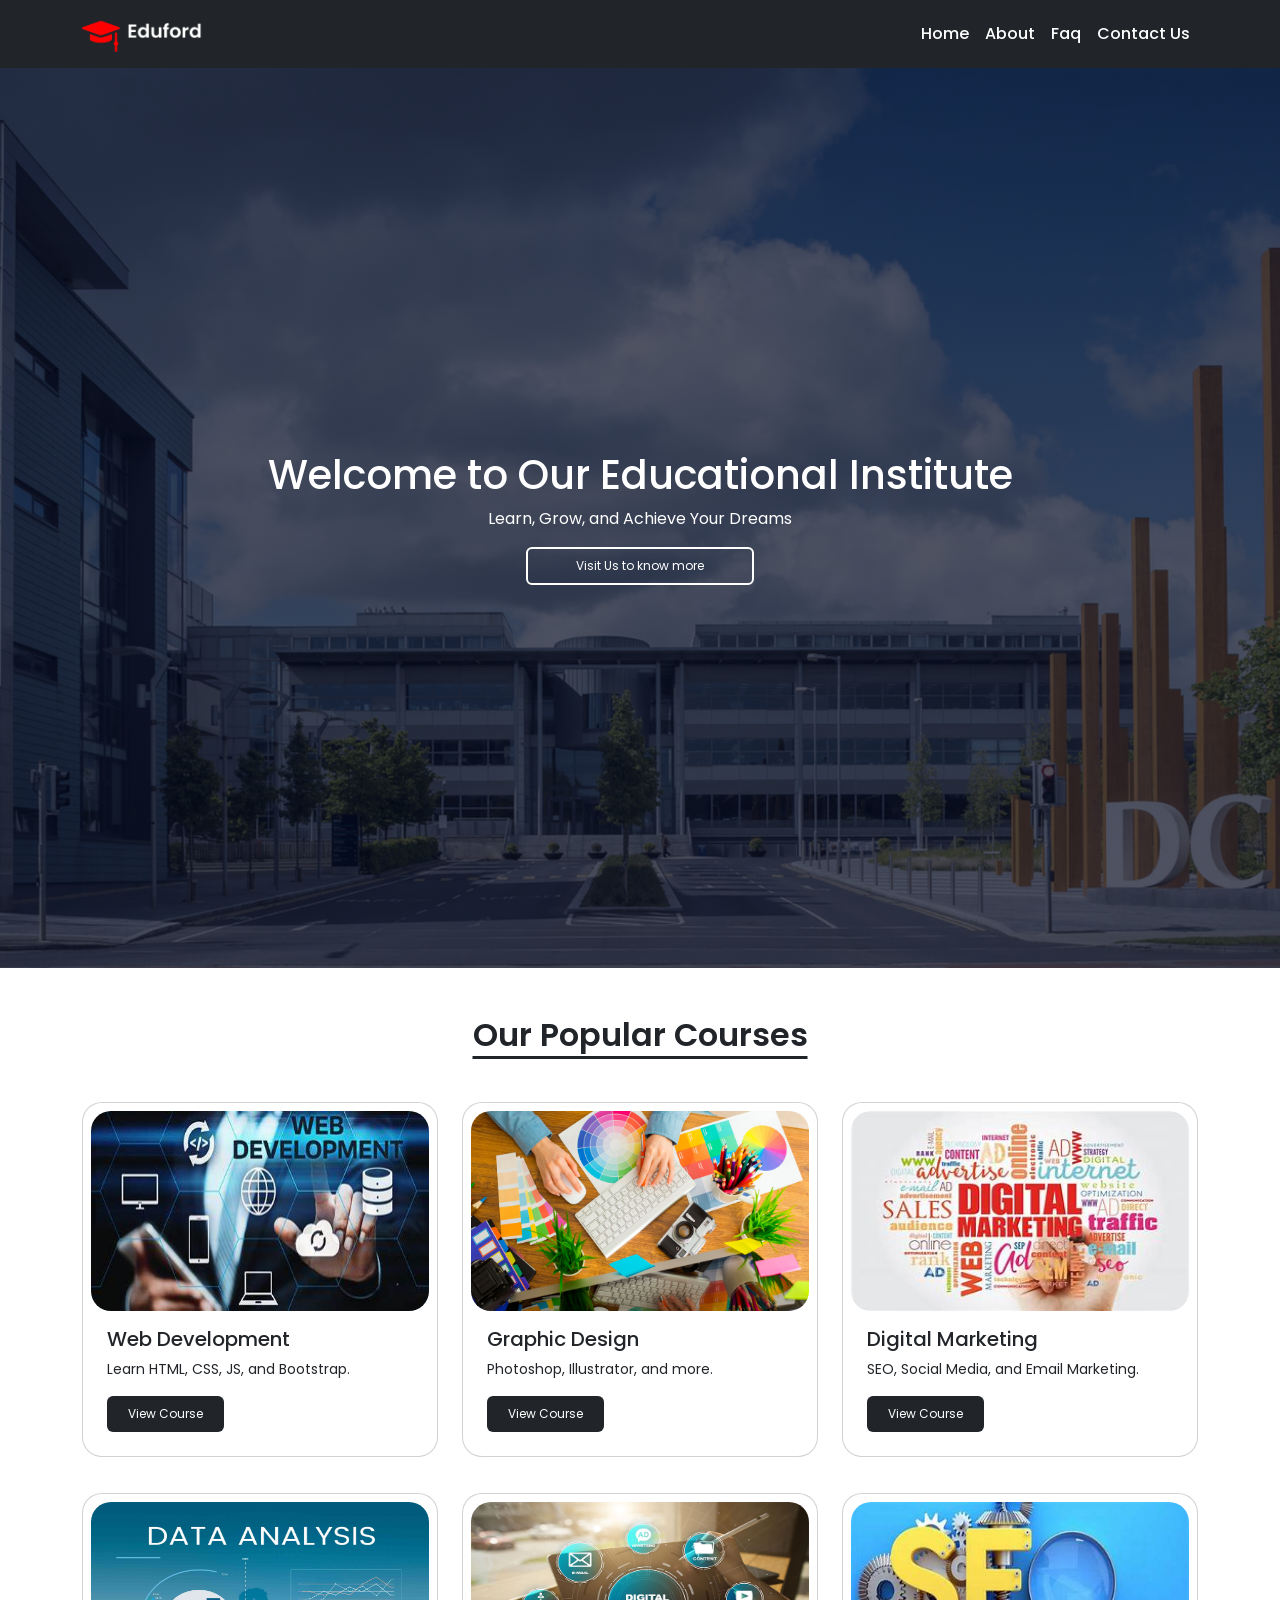
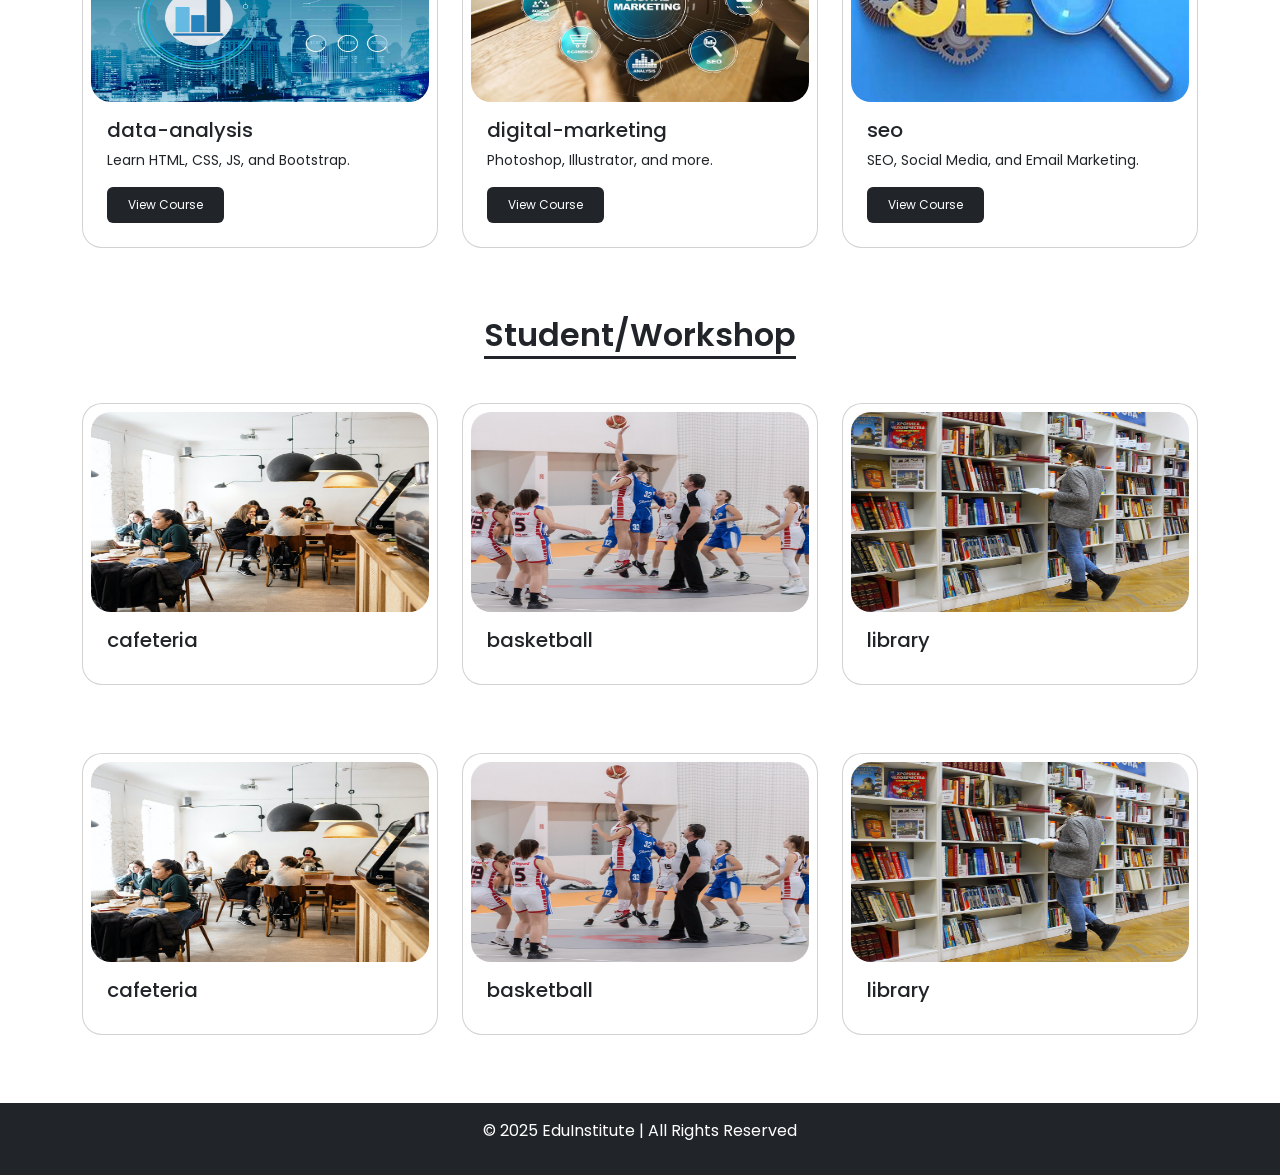
==== index.html @ 547bfbd9 "folder location changed" ====
<!DOCTYPE html>
<html lang="en">
<head>
    <meta charset="UTF-8">
    <meta name="viewport" content="width=device-width, initial-scale=1.0">
    <title>Educational Institute</title>
    <link href="https://fonts.googleapis.com/css2?family=Poppins:wght@400;500;600&display=swap" rel="stylesheet">
    <link rel="stylesheet" href="https://cdn.jsdelivr.net/npm/bootstrap@5.3.0/dist/css/bootstrap.min.css">
    <link rel="stylesheet" href="https://cdn.jsdelivr.net/npm/bootstrap-icons@1.11.3/font/bootstrap-icons.css">
    <link rel="stylesheet" href="style.css">
</head>
<body>

<!-- Navbar -->
 <section >
  <nav class="navbar navbar-expand-sm bg-dark">
    <div class="container">
      <a class="navbar-brand fs-3  fw-bold" href="#"><img class="logo" src="../images/logo.png" alt=""></a>
      <button class="navbar-toggler" type="button" data-bs-toggle="collapse" data-bs-target="#navbarSupportedContent" aria-controls="navbarSupportedContent" aria-expanded="false" aria-label="Toggle navigation">
        <span class="navbar-toggler-icon"></span>
      </button>
      <div class="collapse navbar-collapse " id="navbarSupportedContent">
        <ul class="navbar-nav ms-auto mb-2 mb-lg-0 ">
          <li class="nav-item">
            <a class="nav-link" href="#">Home</a>
          </li>
          <li class="nav-item">
            <a class="nav-link  " href="About.html">About</a>
          <li class="nav-item">
            <a class="nav-link  " href="Faq.html" >Faq</a>
          </li>
          <li class="nav-item">
            <a class="nav-link  " href="contact.html" >Contact Us</a>
          </li>
        </ul>
      
      </div>
    </div>
  </nav>
</section>
  <div class="hero-area">
    <div class="hero-info">
      <h1 class="">Welcome to Our Educational Institute</h1>
      <p>Learn, Grow, and Achieve Your Dreams</p>
      <button class="hero-btn btn px-5 py-2 border-2">Visit Us to know more </button>

    </div>
  
  </div>



<!-- Hero Section -->



   

 


<!-- Courses Section -->
  <div class="container mt-5">
    <h2 class="heading text-center">Our Popular Courses</h2>
    <div class="row mt-5">
        <div class="col-md-4">
            <div class="card">
                <img src="../images/web-development.jpeg"  alt="Course 1">
                <div class="card-body">
                    <h5 class="card-title">Web Development</h5>
                    <p class="card-text ">Learn HTML, CSS, JS, and Bootstrap.</p>
                    <a href="courses.html" class="btn">View Course</a>
                </div>
            </div>
        </div>
        <div class="col-md-4">
            <div class="card">
                <img src="../images/Graphic-Designing.jpg" class="" alt="Course 2">
                <div class="card-body">
                    <h5 class="card-title">Graphic Design</h5>
                    <p class="card-text "> Photoshop, Illustrator, and more.</p>
                    <a href="courses.html" class="btn">View Course</a>
                </div>
            </div>
        </div>
        <div class="col-md-4">
            <div class="card">
                <img src="../images/digital-markteting.jpeg" class="" alt="Course 3">
                <div class="card-body">
                    <h5 class="card-title">Digital Marketing</h5>
                    <p class="card-text ">SEO, Social Media, and Email Marketing.</p>
                    <a href="courses.html" class="btn">View Course</a>
                </div>
            </div>
        </div>
    </div>
    <!-- 2nd row of course -->
    <div class="row mt-3">
      <div class="col-md-4">
          <div class="card">
              <img src="../images/data-analysis.jpg"  alt="Course 1">
              <div class="card-body">
                  <h5 class="card-title">data-analysis</h5>
                  <p class="card-text ">Learn HTML, CSS, JS, and Bootstrap.</p>
                  <a href="courses.html" class="btn">View Course</a>
              </div>
          </div>
      </div>
      <div class="col-md-4">
          <div class="card">
              <img src="../images/digital-marketing.jpg" class="" alt="Course 2">
              <div class="card-body">
                  <h5 class="card-title">digital-marketing</h5>
                  <p class="card-text "> Photoshop, Illustrator, and more.</p>
                  <a href="courses.html" class="btn">View Course</a>
              </div>
          </div>
      </div>
      <div class="col-md-4">
          <div class="card">
              <img src="../images/seo.jpeg" class="" alt="Course 3">
              <div class="card-body">
                  <h5 class="card-title">seo</h5>
                  <p class="card-text ">SEO, Social Media, and Email Marketing.</p>
                  <a href="courses.html" class="btn">View Course</a>
              </div>
          </div>
      </div>
  </div>
</div>  

<!-- Student/Workshop -->
 <div class="container mt-5">
  <h2 class="heading text-center">Student/Workshop</h2>
  <div class="row mt-5">
      <div class="col-md-4">
          <div class="card">
              <img src="../images/cafeteria.png" class="card-img-top" alt="Course 1">
              <div class="card-body">
                  <h5 class="card-title">cafeteria</h5>
                
              
              </div>
          </div>
      </div>
      <div class="col-md-4">
          <div class="card">
              <img src="../images/basketball.png" class="card-img-top" alt="Course 2">
              <div class="card-body">
                  <h5 class="card-title">basketball</h5>
               
              </div>
          </div>
      </div>
      <div class="col-md-4">
          <div class="card">
              <img src="../images/library.png" class="card-img-top" alt="Course 3">
              <div class="card-body">
                  <h5 class="card-title">library</h5>
                 
              </div>
          </div>
      </div>
  </div>
  <!-- 2nd row -->
  <div class="row mt-5">
    <div class="col-md-4">
        <div class="card">
            <img src="../images/cafeteria.png" class="card-img-top" alt="Course 1">
            <div class="card-body">
                <h5 class="card-title">cafeteria</h5>
              
            
            </div>
        </div>
    </div>
    <div class="col-md-4">
        <div class="card">
            <img src="../images/basketball.png" class="card-img-top" alt="Course 2">
            <div class="card-body">
                <h5 class="card-title">basketball</h5>
             
            </div>
        </div>
    </div>
    <div class="col-md-4">
        <div class="card">
            <img src="../images/library.png" class="card-img-top" alt="Course 3">
            <div class="card-body">
                <h5 class="card-title">library</h5>
               
            </div>
        </div>
    </div>
</div>
</div> 
<!-- Footer -->
<footer class="bg-dark text-white text-center py-3 mt-5">
    <p>&copy; 2025 EduInstitute | All Rights Reserved</p>
</footer> 

<script src="https://cdn.jsdelivr.net/npm/bootstrap@5.3.0/dist/js/bootstrap.bundle.min.js"></script>
</body>
</html>
---- style.css ----
*{
    margin: 0;
    padding: 0;
    box-sizing: border-box;
    font-family: "Poppins", serif;

}
.logo{
    width: 120px;
    height: auto;
   
}
.nav-link{
    font-weight: 500;
}
.nav-link{
    color: white;
}
.nav-link:hover {
    text-decoration: underline;
    color: #ff5733 ;
    animation-duration: 0.5s;
    text-underline-offset: 3px;
}
.hero-area{
    background-image: linear-gradient(rgba(4,9,30,0.7),rgba(4,9,30,0.7)),url(../images/banner.png);
    width: 100%;
    height: 100vh;
    background-size: cover;
    background-position: center;
    position: relative;
}

 .hero-info{
    width: 100%;
    color: white;
    position: absolute;
    top: 50%;
    left: 50%;
    transform: translate(-50%,-50%);
    text-align: center;
} 
 .hero-btn {
    color: white;
    border: 1px solid white;
    font-size: 12px;
    background: transparent;
    cursor: pointer;
}
.hero-btn:hover{
    border: 1px solid #fff;
    background-color: #8a0303;
    transition: 1s;
} 
.heading{
    font-weight: 600;
    text-decoration: underline;
    text-underline-offset: 10px;
    margin-bottom: 20px;
}
.card {
    border-radius: 20px;
    margin-bottom: 20px;
    padding: 8px;
}
.card img{
    width: 100%;
    height: 200px;
    border-radius: 20px;

}
.card-text{
    font-size: 14px;
}
.card .btn{
    background: #212529;
    color: white;
    font-size: 12px;
    padding: 8px 20px;
}
.card .btn:hover{
    background-color: #FF0000;
    transition: 1s ease-in-out;
    
}
.about-area{
    background-image: linear-gradient(rgba(4,9,30,0.7),rgba(4,9,30,0.7)),url(../images/background.jpg);
    width: 100%;
    height: 100vh;
    background-size: cover;
    background-position: center;
    position: relative;
}
.about-content{
    margin-top: 60px;
    display: flex;
    align-items: center;
    justify-content: space-around;
    gap: 30px;
}
.about-img{
    width: 100%;
    height: 70vh;
}
.about-text{
    font-size: 14px;
}
.profile-img{
    width: 100px;
    height: 100px;
    border-radius: 50%;
   
}
.profile-content{
    align-items: center;
    justify-items: center;
}
.profile-info{
    margin-top: 60px;
}
.profile-info h5{
    padding: 10px 0;
}
.profile-info p{
    margin-top: -15px;
}
.contact-section {
    color: #212529;
    margin-top: 20px;
    border-radius: 10px;
   
}
.contact-item {
    display: flex;
    align-items: center;
    gap: 15px; /* Space between icon and text */
    margin: 15px 0;
}
.contact-heading {
    margin-bottom: 30px;
}
.icon-box {
    width: 40px;
    height: 40px;
    background: rgba(255, 255, 255, 0.2);
    display: flex;
    justify-content: center;
    align-items: center;
    border-radius: 50%;
}
.icon-box i {
    font-size: 18px;
    color: #212529;
}
.contact-item p {
    margin: 0;
    font-size: 12px;
}
.contact-item strong {
    display: block;
}
.social-icon{
    display: flex;
    align-items: center;
    justify-content: start;
    margin-top: 16px;
}
.social-icon .bi{
  
  padding: 4px 6px;
   border-radius: 50%;
   
}
.social-icon .bi:hover{
     background-color: #212529;
     color: white;
     transition: 1s ease-in-out;
}
/* Faq-section */
.faq-section {
            max-width: 700px;
            margin: 50px auto;
            background: white;
            padding: 20px;
            border-radius: 10px;
            box-shadow: 0px 4px 10px rgba(0, 0, 0, 0.1);
        }
        .faq-item {
            border-bottom: 1px solid #ddd;
            padding: 10px 0;
        }
        .faq-header {
            font-weight: bold;
            display: flex;
            justify-content: space-between;
            align-items: center;
            cursor: pointer;
            font-size: 18px;
        }
        .faq-content {
            display: none;
            padding-top: 10px;
            color: #555;
        }
        .faq-icon {
            transition: transform 0.3s ease;
        }
        .rotate {
            transform: rotate(180deg);
        }
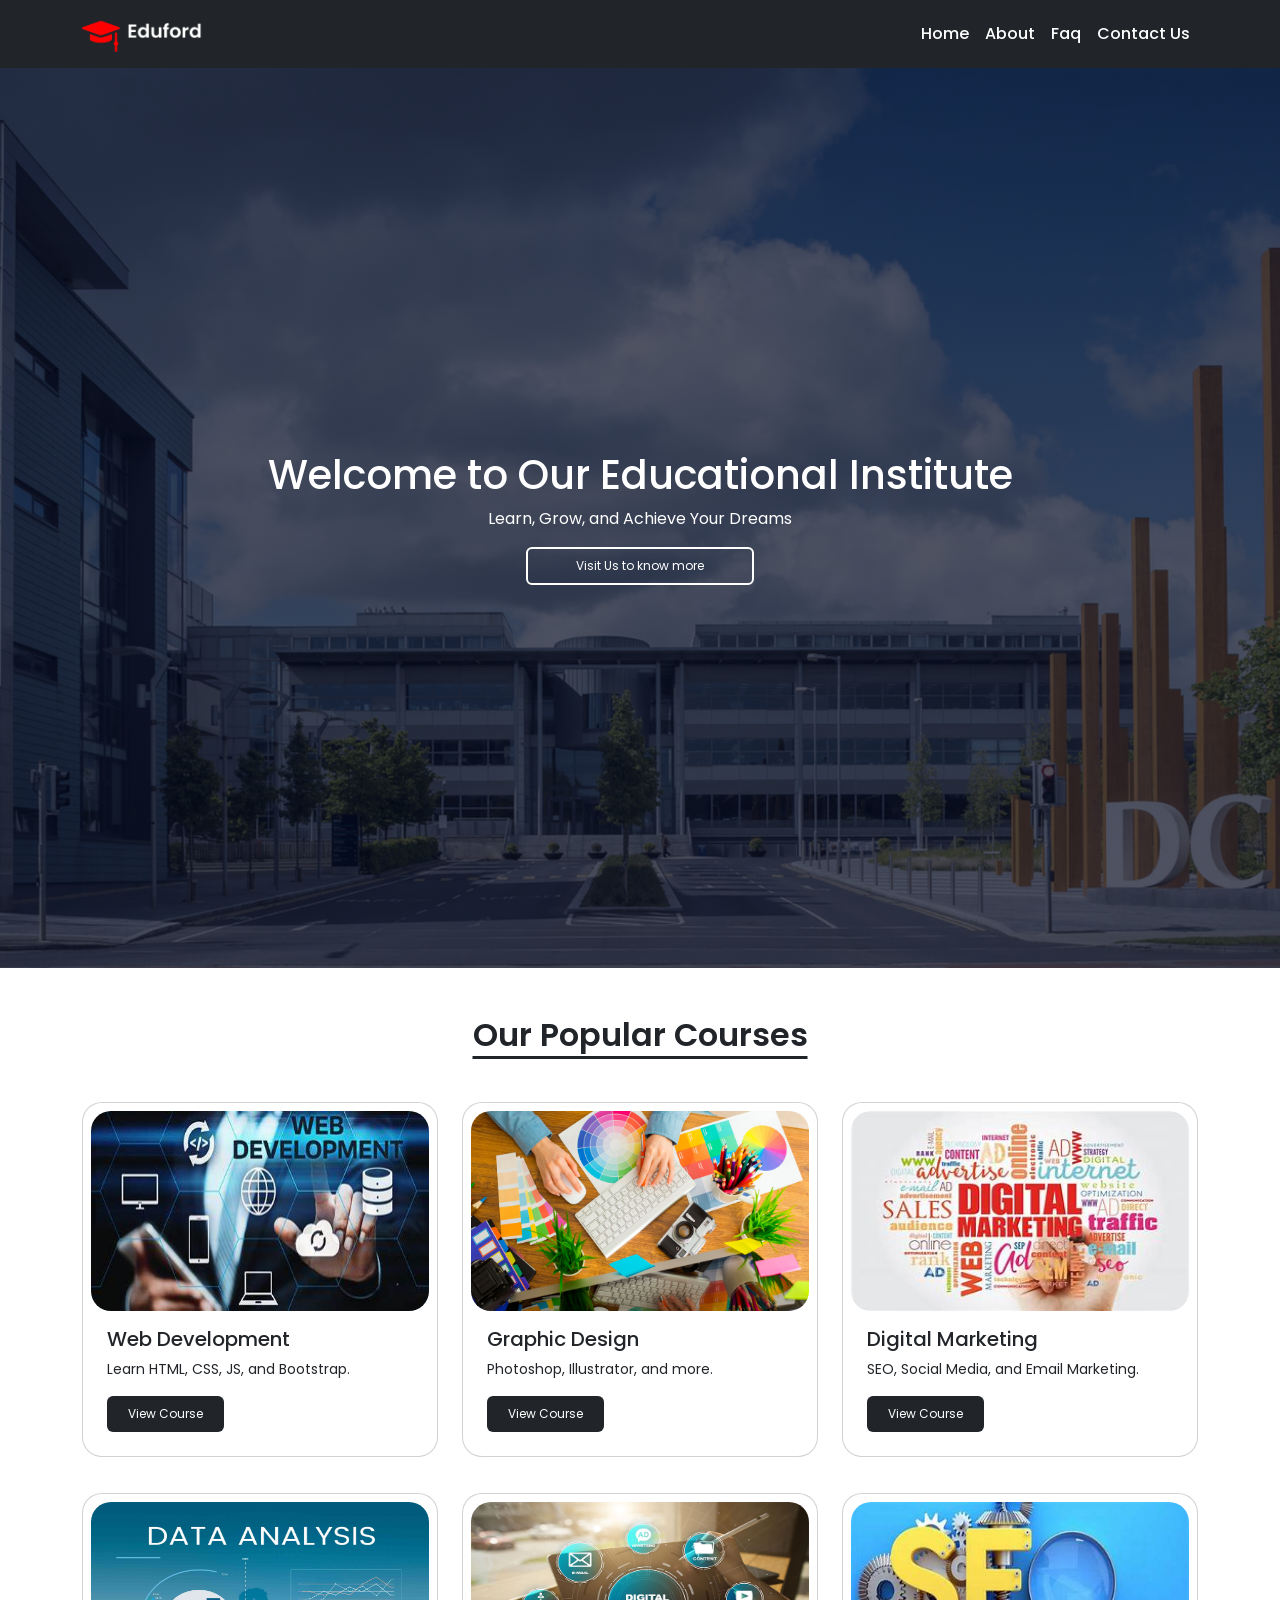
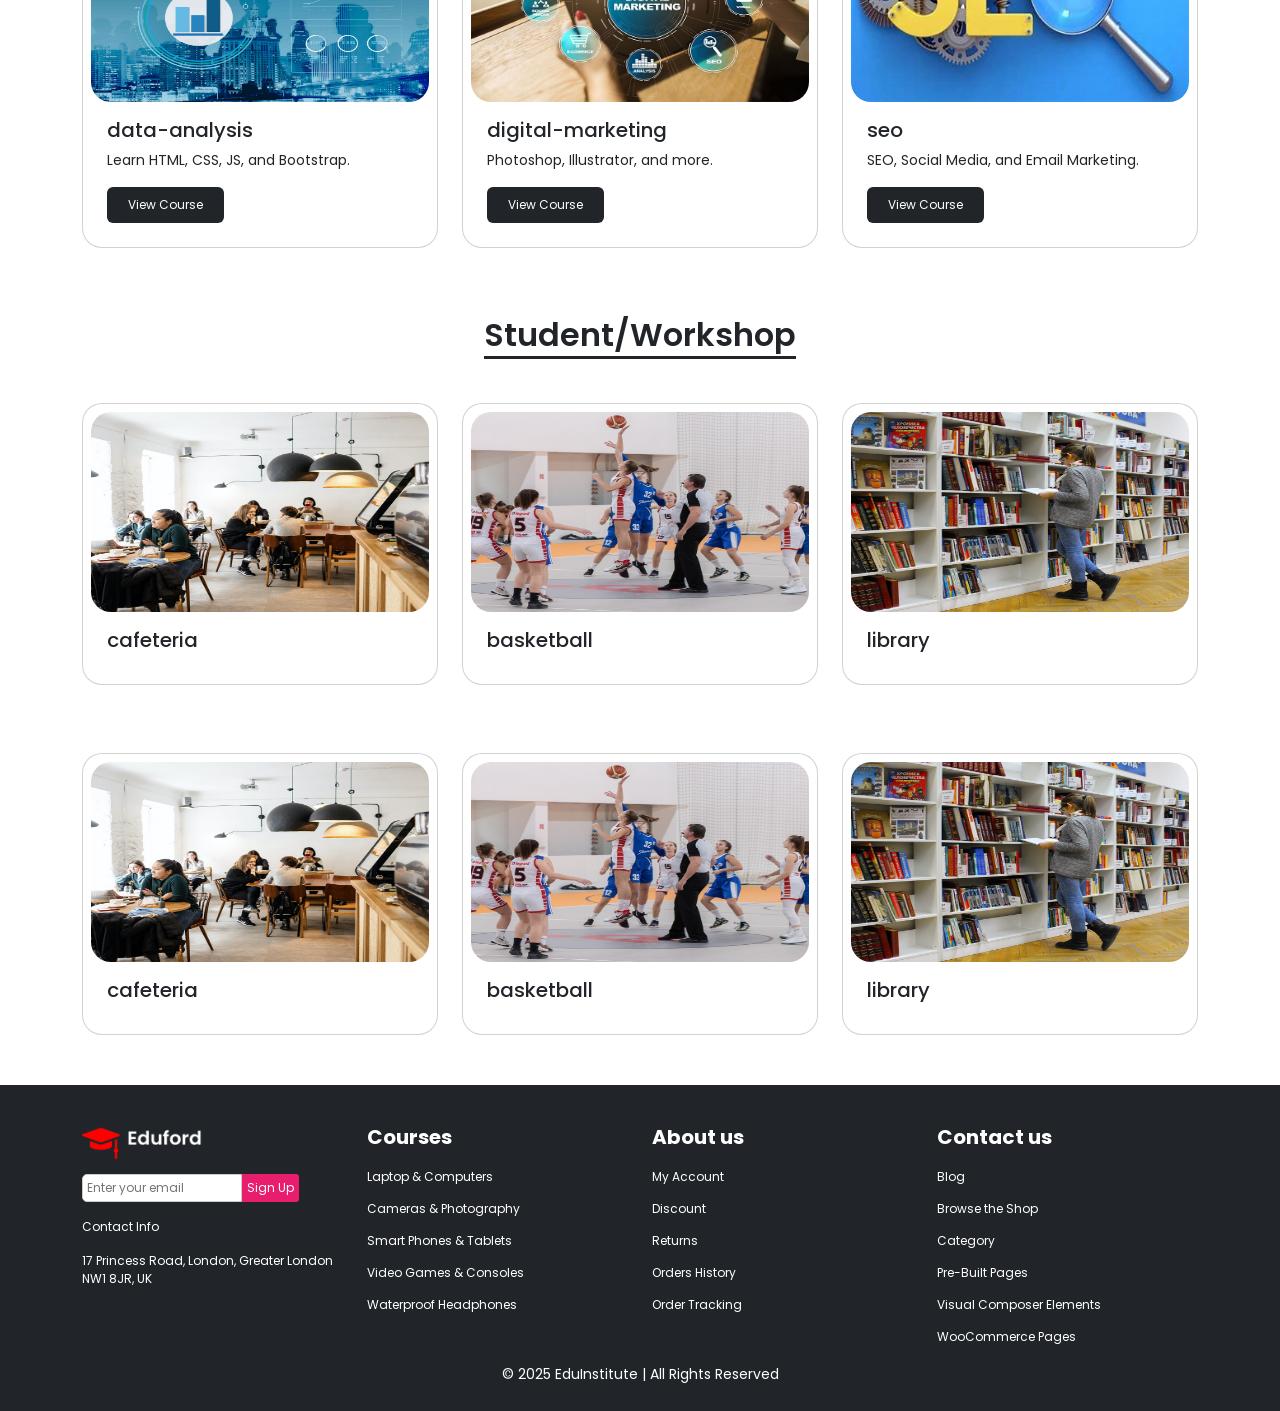
==== commit 7ad7af4b: "footer section added" ====
--- a/index.html
+++ b/index.html
@@ -15,14 +15,14 @@
  <section >
   <nav class="navbar navbar-expand-sm bg-dark">
     <div class="container">
-      <a class="navbar-brand fs-3  fw-bold" href="#"><img class="logo" src="../images/logo.png" alt=""></a>
-      <button class="navbar-toggler" type="button" data-bs-toggle="collapse" data-bs-target="#navbarSupportedContent" aria-controls="navbarSupportedContent" aria-expanded="false" aria-label="Toggle navigation">
-        <span class="navbar-toggler-icon"></span>
+      <a class="navbar-brand fs-3  fw-bold" href="#"><img class="logo" src="./images/logo.png" alt=""></a>
+      <button class="navbar-toggler bg-light" type="button" data-bs-toggle="collapse" data-bs-target="#navbarSupportedContent" aria-controls="navbarSupportedContent" aria-expanded="false" aria-label="Toggle navigation">
+        <span class="navbar-toggler-icon "></span>
       </button>
       <div class="collapse navbar-collapse " id="navbarSupportedContent">
         <ul class="navbar-nav ms-auto mb-2 mb-lg-0 ">
           <li class="nav-item">
-            <a class="nav-link" href="#">Home</a>
+            <a class="nav-link" href="index.html">Home</a>
           </li>
           <li class="nav-item">
             <a class="nav-link  " href="About.html">About</a>
@@ -49,23 +49,13 @@
   </div>
 
 
-
-<!-- Hero Section -->
-
-
-
-   
-
- 
-
-
 <!-- Courses Section -->
   <div class="container mt-5">
     <h2 class="heading text-center">Our Popular Courses</h2>
     <div class="row mt-5">
         <div class="col-md-4">
             <div class="card">
-                <img src="../images/web-development.jpeg"  alt="Course 1">
+                <img src="./images/web-development.jpeg"  alt="Course 1">
                 <div class="card-body">
                     <h5 class="card-title">Web Development</h5>
                     <p class="card-text ">Learn HTML, CSS, JS, and Bootstrap.</p>
@@ -75,7 +65,7 @@
         </div>
         <div class="col-md-4">
             <div class="card">
-                <img src="../images/Graphic-Designing.jpg" class="" alt="Course 2">
+                <img src="./images/Graphic-Designing.jpg" class="" alt="Course 2">
                 <div class="card-body">
                     <h5 class="card-title">Graphic Design</h5>
                     <p class="card-text "> Photoshop, Illustrator, and more.</p>
@@ -85,7 +75,7 @@
         </div>
         <div class="col-md-4">
             <div class="card">
-                <img src="../images/digital-markteting.jpeg" class="" alt="Course 3">
+                <img src="./images/digital-markteting.jpeg" class="" alt="Course 3">
                 <div class="card-body">
                     <h5 class="card-title">Digital Marketing</h5>
                     <p class="card-text ">SEO, Social Media, and Email Marketing.</p>
@@ -98,7 +88,7 @@
     <div class="row mt-3">
       <div class="col-md-4">
           <div class="card">
-              <img src="../images/data-analysis.jpg"  alt="Course 1">
+              <img src="./images/data-analysis.jpg"  alt="Course 1">
               <div class="card-body">
                   <h5 class="card-title">data-analysis</h5>
                   <p class="card-text ">Learn HTML, CSS, JS, and Bootstrap.</p>
@@ -108,7 +98,7 @@
       </div>
       <div class="col-md-4">
           <div class="card">
-              <img src="../images/digital-marketing.jpg" class="" alt="Course 2">
+              <img src="./images/digital-marketing.jpg" class="" alt="Course 2">
               <div class="card-body">
                   <h5 class="card-title">digital-marketing</h5>
                   <p class="card-text "> Photoshop, Illustrator, and more.</p>
@@ -118,7 +108,7 @@
       </div>
       <div class="col-md-4">
           <div class="card">
-              <img src="../images/seo.jpeg" class="" alt="Course 3">
+              <img src="./images/seo.jpeg" class="" alt="Course 3">
               <div class="card-body">
                   <h5 class="card-title">seo</h5>
                   <p class="card-text ">SEO, Social Media, and Email Marketing.</p>
@@ -135,7 +125,7 @@
   <div class="row mt-5">
       <div class="col-md-4">
           <div class="card">
-              <img src="../images/cafeteria.png" class="card-img-top" alt="Course 1">
+              <img src="./images/cafeteria.png" class="card-img-top" alt="Course 1">
               <div class="card-body">
                   <h5 class="card-title">cafeteria</h5>
                 
@@ -145,7 +135,7 @@
       </div>
       <div class="col-md-4">
           <div class="card">
-              <img src="../images/basketball.png" class="card-img-top" alt="Course 2">
+              <img src="./images/basketball.png" class="card-img-top" alt="Course 2">
               <div class="card-body">
                   <h5 class="card-title">basketball</h5>
                
@@ -154,7 +144,7 @@
       </div>
       <div class="col-md-4">
           <div class="card">
-              <img src="../images/library.png" class="card-img-top" alt="Course 3">
+              <img src="./images/library.png" class="card-img-top" alt="Course 3">
               <div class="card-body">
                   <h5 class="card-title">library</h5>
                  
@@ -166,7 +156,7 @@
   <div class="row mt-5">
     <div class="col-md-4">
         <div class="card">
-            <img src="../images/cafeteria.png" class="card-img-top" alt="Course 1">
+            <img src="./images/cafeteria.png" class="card-img-top" alt="Course 1">
             <div class="card-body">
                 <h5 class="card-title">cafeteria</h5>
               
@@ -176,7 +166,7 @@
     </div>
     <div class="col-md-4">
         <div class="card">
-            <img src="../images/basketball.png" class="card-img-top" alt="Course 2">
+            <img src="./images/basketball.png" class="card-img-top" alt="Course 2">
             <div class="card-body">
                 <h5 class="card-title">basketball</h5>
              
@@ -185,7 +175,7 @@
     </div>
     <div class="col-md-4">
         <div class="card">
-            <img src="../images/library.png" class="card-img-top" alt="Course 3">
+            <img src="./images/library.png" class="card-img-top" alt="Course 3">
             <div class="card-body">
                 <h5 class="card-title">library</h5>
                
@@ -194,10 +184,66 @@
     </div>
 </div>
 </div> 
-<!-- Footer -->
-<footer class="bg-dark text-white text-center py-3 mt-5">
+
+<!-- footer-section -->
+<footer class="footer">
+    <div class="container">
+        <div class="row">
+            <!-- Left Section (Brand & Contact Info) -->
+            <div class="col-md-3">
+                <img class="logo" src="./images/logo.png" alt="">
+                <div class="subscribe-box">
+                    <input type="email" placeholder="Enter your email">
+                    <button class="signup-btn">Sign Up</button>
+                </div>
+                <p class="mt-3">Contact Info</p>
+                <p>17 Princess Road, London, Greater London NW1 8JR, UK</p>
+            </div>
+
+            <!-- Categories -->
+            <div class="col-md-3">
+                <h5>Courses</h5>
+                <ul>
+                    <li><a href="#">Laptop & Computers</a></li>
+                    <li><a href="#">Cameras & Photography</a></li>
+                    <li><a href="#">Smart Phones & Tablets</a></li>
+                    <li><a href="#">Video Games & Consoles</a></li>
+                    <li><a href="#">Waterproof Headphones</a></li>
+                </ul>
+            </div>
+
+            <!-- Customer Care -->
+            <div class="col-md-3">
+                <h5>About us</h5>
+                <ul>
+                    <li><a href="#">My Account</a></li>
+                    <li><a href="#">Discount</a></li>
+                    <li><a href="#">Returns</a></li>
+                    <li><a href="#">Orders History</a></li>
+                    <li><a href="#">Order Tracking</a></li>
+                </ul>
+            </div>
+
+            <!-- Pages -->
+            <div class="col-md-3">
+                <h5>Contact us</h5>
+                <ul>
+                    <li><a href="#">Blog</a></li>
+                    <li><a href="#">Browse the Shop</a></li>
+                    <li><a href="#">Category</a></li>
+                    <li><a href="#">Pre-Built Pages</a></li>
+                    <li><a href="#">Visual Composer Elements</a></li>
+                    <li><a href="#">WooCommerce Pages</a></li>
+                </ul>
+            </div>
+        </div>
+    </div>
+</footer>
+
+<!-- copy-right -->
+<div class=" copy-right bg-dark text-white text-center ">
     <p>&copy; 2025 EduInstitute | All Rights Reserved</p>
-</footer> 
+</div> 
 
 <script src="https://cdn.jsdelivr.net/npm/bootstrap@5.3.0/dist/js/bootstrap.bundle.min.js"></script>
 </body>
--- a/style.css
+++ b/style.css
@@ -2,9 +2,9 @@
     margin: 0;
     padding: 0;
     box-sizing: border-box;
-    font-family: "Poppins", serif;
-
-}
+    font-family: "Poppins", serif; 
+}
+/* Navbar */
 .logo{
     width: 120px;
     height: auto;
@@ -22,8 +22,9 @@
     animation-duration: 0.5s;
     text-underline-offset: 3px;
 }
+/* hero-area */
 .hero-area{
-    background-image: linear-gradient(rgba(4,9,30,0.7),rgba(4,9,30,0.7)),url(../images/banner.png);
+    background-image: linear-gradient(rgba(4,9,30,0.7),rgba(4,9,30,0.7)),url(./images/banner.png);
     width: 100%;
     height: 100vh;
     background-size: cover;
@@ -83,8 +84,9 @@
     transition: 1s ease-in-out;
     
 }
+/* about-section */
 .about-area{
-    background-image: linear-gradient(rgba(4,9,30,0.7),rgba(4,9,30,0.7)),url(../images/background.jpg);
+    background-image: linear-gradient(rgba(4,9,30,0.7),rgba(4,9,30,0.7)),url(./images/background.jpg);
     width: 100%;
     height: 100vh;
     background-size: cover;
@@ -101,6 +103,7 @@
 .about-img{
     width: 100%;
     height: 70vh;
+    margin-bottom: 10px;
 }
 .about-text{
     font-size: 14px;
@@ -124,6 +127,7 @@
 .profile-info p{
     margin-top: -15px;
 }
+/* contact-section */
 .contact-section {
     color: #212529;
     margin-top: 20px;
@@ -133,7 +137,7 @@
 .contact-item {
     display: flex;
     align-items: center;
-    gap: 15px; /* Space between icon and text */
+    gap: 15px; 
     margin: 15px 0;
 }
 .contact-heading {
@@ -207,4 +211,67 @@
         }
         .rotate {
             transform: rotate(180deg);
+        }
+        /* footer */
+        .footer {
+            background-color: #212529;
+            color: white;
+            padding-top: 40px;
+            margin-top: 30px;
+        }
+        .footer p,
+        .footer a{
+            font-size: 12px;
+            color: white;
+        }
+        .signup-btn{
+            font-size: 12px;
+        }
+        .footer input{
+            width: 160px;
+            font-size: 12px;
+        }
+        .footer h5 {
+            font-weight: bold;
+            margin-bottom: 15px;
+        }
+        .footer ul {
+            list-style: none;
+            padding: 0;
+        }
+        .footer ul li {
+            margin-bottom: 8px;
+        }
+        .footer ul li a {
+            text-decoration: none;
+            transition: 0.3s;
+        }
+        .footer ul li a:hover {
+            color: #000;
+        }
+        .footer .subscribe-box {
+            display: flex;
+            margin-top: 15px;
+        }
+        .footer .subscribe-box input {
+           
+            padding: 4px;
+            border: 1px solid #ccc;
+            border-radius: 5px 0 0 5px;
+            outline: none;
+        }
+        .footer .subscribe-box button {
+            background-color: #E81D6D;
+            color: white;
+            border: none;
+            padding: 5px 5px;
+            border-radius: 0 3px 3px 0;
+            cursor: pointer;
+        }
+        .footer .subscribe-box button:hover {
+            background-color: #C5145A;
+        }
+        .copy-right{
+            padding-bottom: 10px;
+            font-size: 14px;
         }
